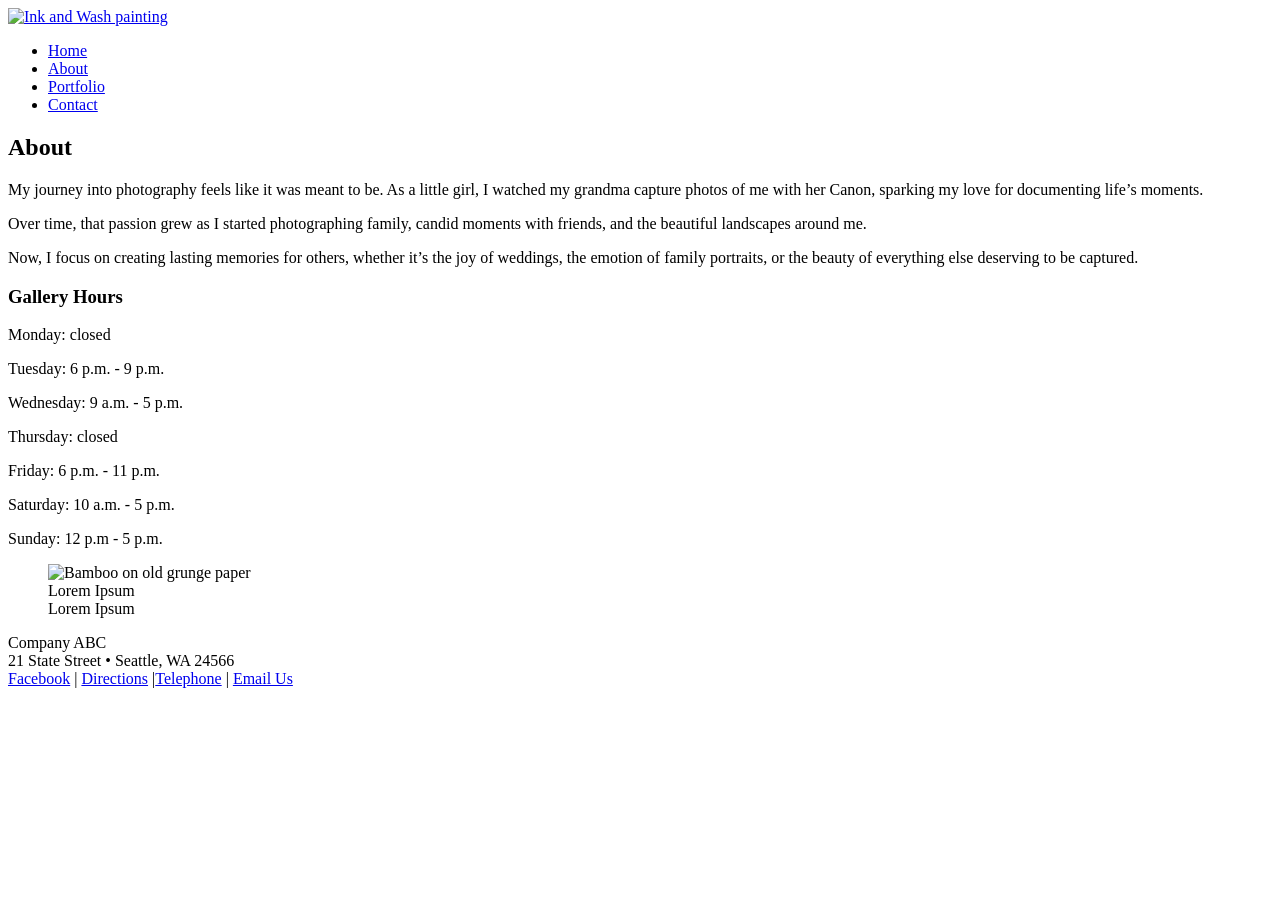
==== about.html @ 64c8ada3 "Add files via upload" ====
<!DOCTYPE html>
<html lang="en">
  <head>
	<!-- 
		Final Project CMIS 410
		Author: Your Name
		Date: Today's date
		
		These web pages are for educational purposes only, all content should be considered fictional. 
	
	-->

<meta http-equiv = "Content-Type" content = "text/html; charset=utf-8" />
<title>Company Title</title>
   <link href="css/styles.css" rel="stylesheet" />


</head>

<body>

<div id = "container"> 

<header> 

<a href="index.html"><img src="images/inkwashgallery.jpg" alt="Ink and Wash painting"/></a>

</header> 

<div id = "wrapper">
		 
<nav> 
	<ul>
	  <li><a href = "index.html">Home</a></li>
	  <li><a href = "about.html">About</a></li>
	  <li><a href = "portfolio.html">Portfolio</a></li>
	  <li><a href = "contact.html">Contact</a></li>
	</ul>
</nav> 
	 
<article id = "main"> 

<article id="main">

<h2>About</h2>

<p>My journey into photography feels like it was meant to be. As a little girl, I watched my grandma capture photos of me with her Canon, sparking my love for documenting life’s moments.</p>

<p>Over time, that passion grew as I started photographing family, candid moments with friends, and the beautiful landscapes around me.</p>

<p>Now, I focus on creating lasting memories for others, whether it’s the joy of weddings, the emotion of family portraits, or the beauty of everything else deserving to be captured.</p>

</article>

<aside> 

<h3>Gallery Hours</h3>

	<p>Monday: closed</p>
	<p>Tuesday: 6 p.m. - 9 p.m.</p>
	<p>Wednesday:  9 a.m. - 5 p.m.</p>
	<p>Thursday: closed</p>
	<p>Friday: 6 p.m. - 11 p.m.</p>
	<p>Saturday: 10 a.m. - 5 p.m.</p>
	<p>Sunday: 12 p.m - 5 p.m.</p>

<figure>
  <img src = "images/bamboo.jpg" alt = "Bamboo on old grunge paper"  />

  <figcaption>
    Lorem Ipsum<br />
    Lorem Ipsum
  </figcaption> 
</figure>

</aside>   

<footer> 

	<p>Company ABC<br />
	21 State Street &bull; Seattle, WA 24566<br />
	<a href = "https://facebook.com" target="_blank">Facebook</a> | <a href = "#">Directions</a> |<a href = "#">Telephone</a> | <a href = "#">Email Us</a></p>

</footer>  

</div> <!-- end wrapper --> 
</div> <!-- end container -->

</body>
</html>
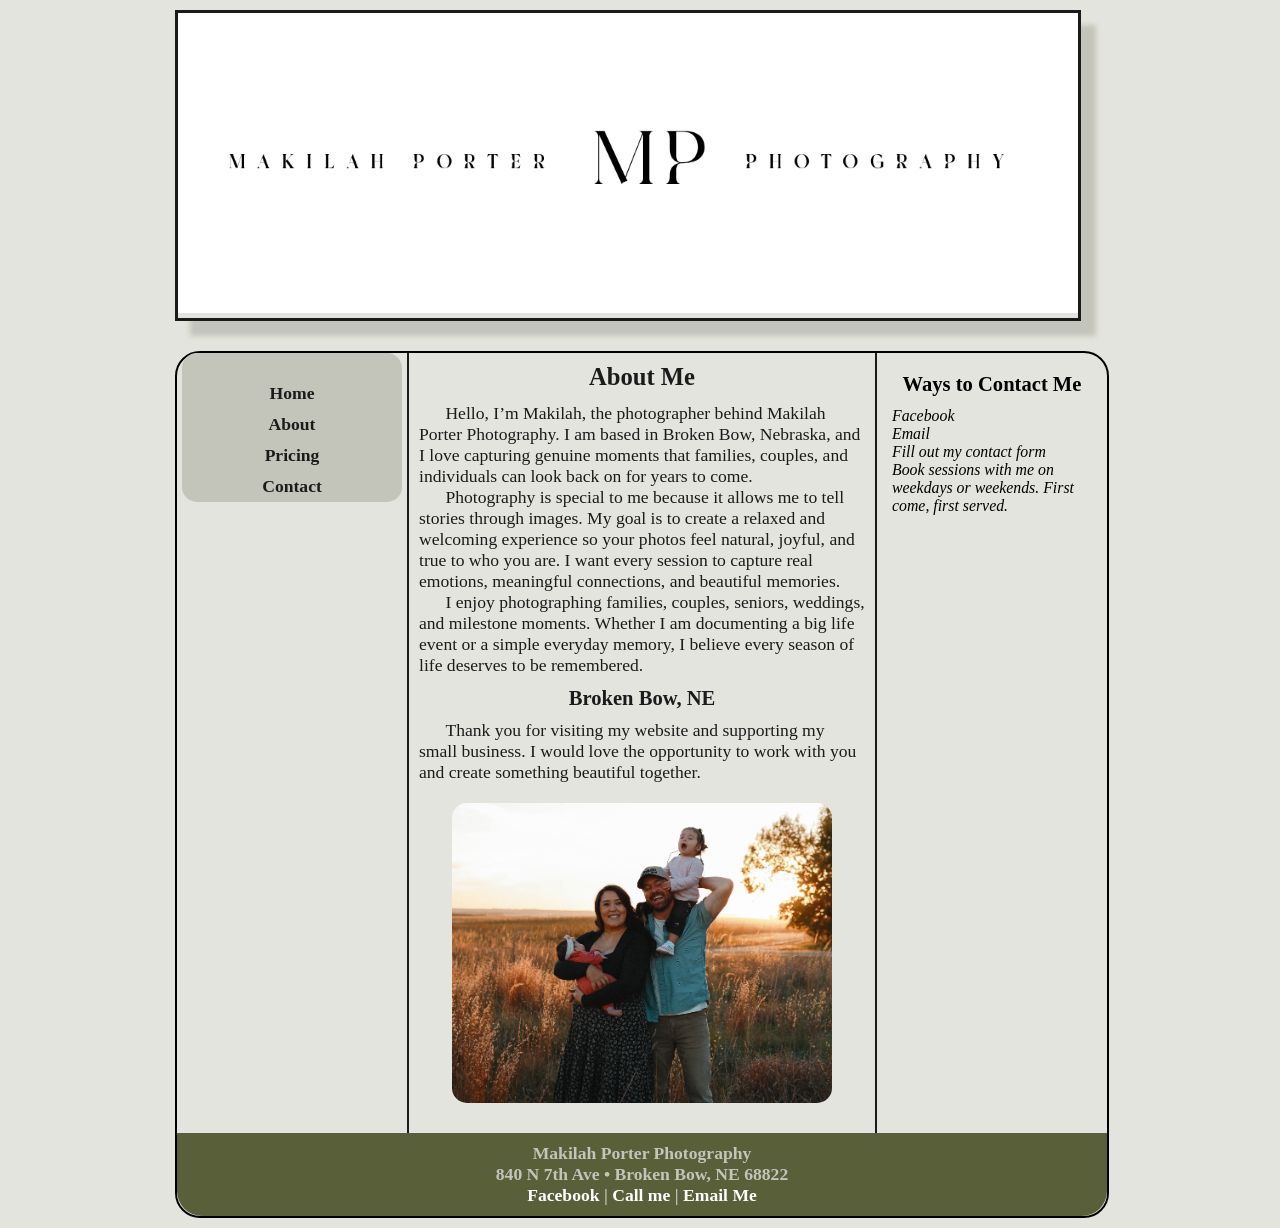
==== commit c296dbf6: "Add files via upload" ====
--- a/about.html
+++ b/about.html
@@ -3,84 +3,73 @@
   <head>
 	<!-- 
 		Final Project CMIS 410
-		Author: Your Name
-		Date: Today's date
+		Author: Makilah Ironshell
+		Date: 4-6-26
 		
 		These web pages are for educational purposes only, all content should be considered fictional. 
 	
 	-->
 
 <meta http-equiv = "Content-Type" content = "text/html; charset=utf-8" />
-<title>Company Title</title>
-   <link href="css/styles.css" rel="stylesheet" />
+<title>Makilah Porter Photography</title>
+   <link href="CSS/styles.css" rel="stylesheet" />
 
 
 </head>
 
 <body>
 
-<div id = "container"> 
+<div id="container"> 
 
 <header> 
-
-<a href="index.html"><img src="images/inkwashgallery.jpg" alt="Ink and Wash painting"/></a>
-
+   <a href="index.html"><img src="images/mplogo.png" alt="Makilah Porter Photography Logo"/></a>
 </header> 
 
-<div id = "wrapper">
+<div id="wrapper">
 		 
 <nav> 
 	<ul>
-	  <li><a href = "index.html">Home</a></li>
-	  <li><a href = "about.html">About</a></li>
-	  <li><a href = "portfolio.html">Portfolio</a></li>
-	  <li><a href = "contact.html">Contact</a></li>
+	  <li><a href="index.html">Home</a></li>
+	  <li><a href="about.html">About</a></li>
+	  <li><a href="pricing.html">Pricing</a></li>
+	  <li><a href="contact.html">Contact</a></li>
 	</ul>
 </nav> 
 	 
-<article id = "main"> 
+<article id="main"> 
 
-<article id="main">
+   <h2>About Me</h2>
+	
+   <p>Hello, I’m Makilah, the photographer behind Makilah Porter Photography. I am based in Broken Bow, Nebraska, and I love capturing genuine moments that families, couples, and individuals can look back on for years to come.</p>
 
-<h2>About</h2>
+   <p>Photography is special to me because it allows me to tell stories through images. My goal is to create a relaxed and welcoming experience so your photos feel natural, joyful, and true to who you are. I want every session to capture real emotions, meaningful connections, and beautiful memories.</p>
 
-<p>My journey into photography feels like it was meant to be. As a little girl, I watched my grandma capture photos of me with her Canon, sparking my love for documenting life’s moments.</p>
+   <p>I enjoy photographing families, couples, seniors, weddings, and milestone moments. Whether I am documenting a big life event or a simple everyday memory, I believe every season of life deserves to be remembered.</p>
 
-<p>Over time, that passion grew as I started photographing family, candid moments with friends, and the beautiful landscapes around me.</p>
+   <h3>Broken Bow, NE</h3>
+   <p>Thank you for visiting my website and supporting my small business. I would love the opportunity to work with you and create something beautiful together.</p>
 
-<p>Now, I focus on creating lasting memories for others, whether it’s the joy of weddings, the emotion of family portraits, or the beauty of everything else deserving to be captured.</p>
+   <div class="overlap">
+      <img src="images/photo2.jpg" type="makilah porter" >
+   </div>
 
-</article>
+</article> 
 
 <aside> 
+   <h3>Ways to Contact Me</h3>
 
-<h3>Gallery Hours</h3>
-
-	<p>Monday: closed</p>
-	<p>Tuesday: 6 p.m. - 9 p.m.</p>
-	<p>Wednesday:  9 a.m. - 5 p.m.</p>
-	<p>Thursday: closed</p>
-	<p>Friday: 6 p.m. - 11 p.m.</p>
-	<p>Saturday: 10 a.m. - 5 p.m.</p>
-	<p>Sunday: 12 p.m - 5 p.m.</p>
-
-<figure>
-  <img src = "images/bamboo.jpg" alt = "Bamboo on old grunge paper"  />
-
-  <figcaption>
-    Lorem Ipsum<br />
-    Lorem Ipsum
-  </figcaption> 
-</figure>
-
+   <p>Facebook</p>
+   <p>Email</p>
+   <p>Fill out my contact form</p>
+   <p>Book sessions with me on weekdays or weekends. First come, first served.</p>
 </aside>   
 
 <footer> 
-
-	<p>Company ABC<br />
-	21 State Street &bull; Seattle, WA 24566<br />
-	<a href = "https://facebook.com" target="_blank">Facebook</a> | <a href = "#">Directions</a> |<a href = "#">Telephone</a> | <a href = "#">Email Us</a></p>
-
+	<p>Makilah Porter Photography<br />
+	840 N 7th Ave &bull; Broken Bow, NE 68822<br />
+	<a href="https://www.facebook.com/MPPhotographyNE/" target="_blank">Facebook</a> |
+	<a href="tel:13082141175">Call me</a> |
+	<a href="mailto:mpphotographyne">Email Me</a></p>
 </footer>  
 
 </div> <!-- end wrapper --> 
--- a/CSS/styles.css
+++ b/CSS/styles.css
@@ -0,0 +1,177 @@
+@charset "utf-8";
+/*
+   sample start file for final project - educational use only
+   
+   Author:   Makilah Ironshell
+   Date:     4-6-26
+   
+  
+
+*/
+
+* {
+    margin: 0; 
+    padding: 0;
+}
+
+body {
+    font-size: 1.1em;
+    font-family: Georgia, 'Times New Roman', serif;
+	background-color: #E4E4DE;
+}
+
+#container {
+    width: 930px;
+    border-width: 1px;
+    margin: 0 auto;
+    background-color: #E4E4DE;
+}
+
+
+header {
+    width: 900px;	
+    margin-bottom: 30px;
+    text-align: center;
+    margin-top: 10px;
+    border: 3px solid #1B1B1B;
+    box-shadow: 15px 15px 5px 0 #C4C5BA; 	
+}
+
+nav {
+    width: 200px;
+    margin: 0 5px 0 5px; 
+    padding: 25px 10px 0 10px;
+    float: left;
+    text-align: center;
+    background-color: #C4C5BA;
+    border-radius: 15px;
+}
+
+nav ul {
+    font-weight: bold;
+    list-style: none;
+}
+
+nav ul li a {
+    padding: 5px;
+    color: #1B1B1B;
+    text-decoration: none;
+    display:block;
+}
+
+nav ul li a:hover {
+    background: #595F39;
+    border-radius: 10px;
+    color:#1B1B1B;
+}
+
+#main {
+    width: 446px;
+    padding: 10px;
+    float: left;
+    color: #1B1B1B;
+    border-left: 2px #1B1B1B solid;
+    border-right: 2px #1B1B1B solid;    
+    
+}
+
+#main p {
+    text-indent: 1.5em;
+}
+
+figure{
+    padding-top: 10px;
+    text-align: center;
+}
+
+figcaption {
+    font-style: italic;
+}
+
+aside {
+    width: 200px;
+    margin: 0 5px 0 5px;
+    padding: 10px;
+    float: right;
+}
+
+aside p {
+    font-style: italic;
+    font-size: 0.9em;
+}
+
+h2 {
+    font-size: 1.4em;
+    text-align: center;
+    padding-bottom: 0.5em;
+}
+
+h3 {
+    text-align: center;
+    padding-bottom: 0.5em;
+    padding-top: 0.5em;
+}
+
+footer {
+    width: 910px;
+    margin: 0;
+    padding: 10px;
+    background-color: #595F39;
+    clear: both;
+    color: #C4C5BA;
+    font-weight: bold;
+    text-align: center;
+	border-bottom-left-radius: 25px;
+	border-bottom-right-radius: 25px;
+}
+
+#wrapper {
+    width: 930px;
+    margin-bottom: 10px;
+    border: 2px solid;
+    border-radius: 25px;
+
+}/* navigation for footer */
+footer a:link {
+    color: white;
+    text-decoration: none;
+}
+
+footer a:visited {
+    color: white;
+    background-color: C4C5BA;
+    text-decoration: none;
+}
+
+footer a:hover {
+    text-decoration: underline;
+}
+
+#main img {
+    width: 100%;
+    max-width: 380px;
+    height: 300px;
+    object-fit: cover;
+    display: block;
+    margin: 20px auto;
+    border-radius: 15px;
+}
+
+header img {
+    width: 100%;
+    height: auto;
+}
+
+video {
+    display: block;
+    margin: 30px auto;
+    max-width: 100%;
+}
+
+aside img {
+    width: 100%;
+    height: auto;
+    margin-top: 10px;
+    border-radius: 15px;
+    box-shadow: 0 4px 10px rgba(0,0,0,0.2);
+}
